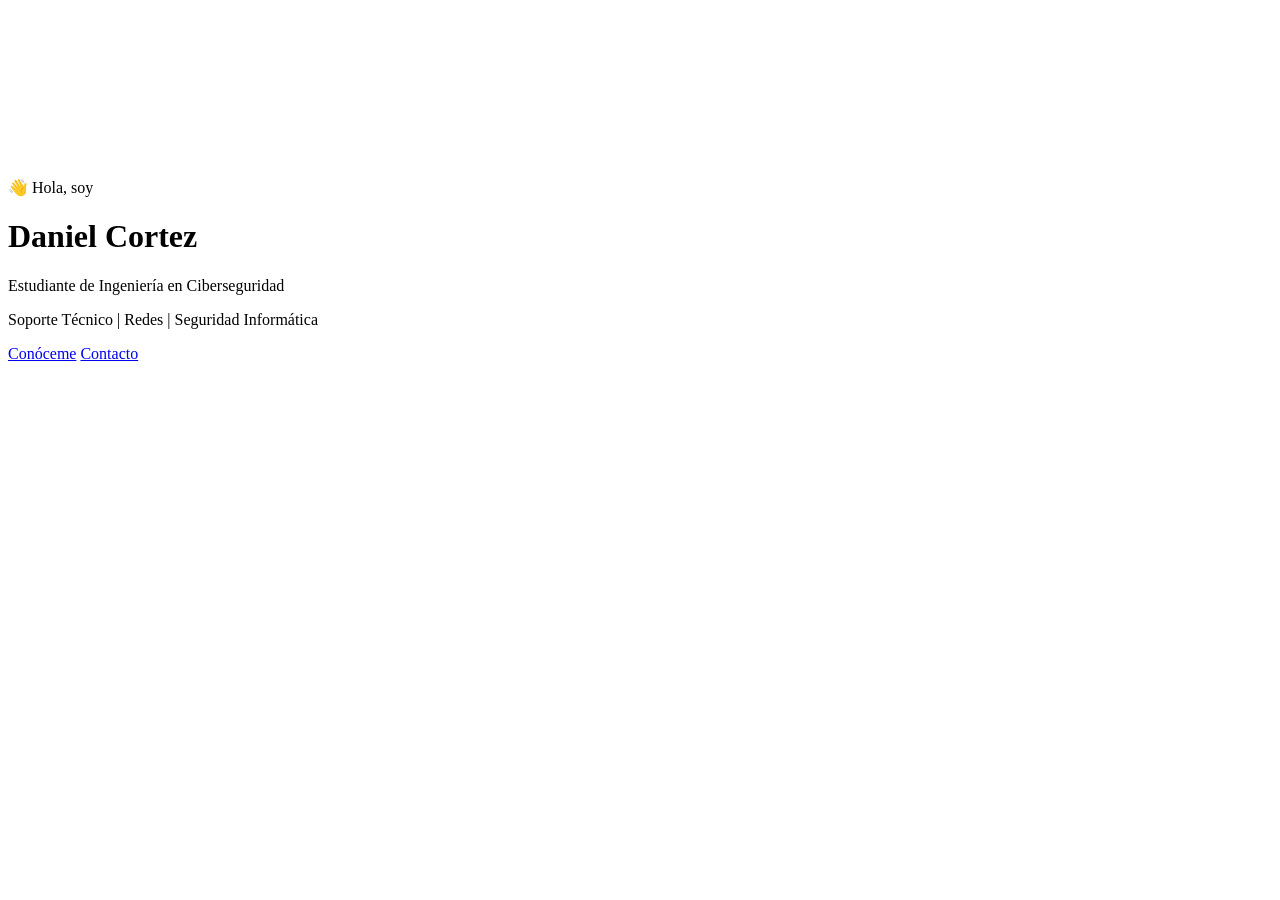
==== index.html @ ae7f753a "9 9" ====
<!DOCTYPE html>
<html lang="es">
<head>
    <meta charset="UTF-8" />
    <meta name="viewport" content="width=device-width, initial-scale=1.0" />
    <title>Daniel Cortez | Inicio</title>
    <link rel="stylesheet" href="/WEB_PERSONAL/assets/css/style.css" />
    <link rel="stylesheet" href="/WEB_PERSONAL/assets/css/responsive.css" />
    <link rel="stylesheet" href="/WEB_PERSONAL/assets/css/animations.css" />
    <link rel="preconnect" href="https://fonts.googleapis.com" />
    <link rel="preconnect" href="https://fonts.gstatic.com" crossorigin />
    <link href="https://fonts.googleapis.com/css2?family=Inter:opsz,wght@14..32,400;14..32,600;14..32,700&family=Space+Grotesk:wght@300;400;600;700&display=swap" rel="stylesheet" />
</head>
<body>
    <!-- Canvas para partículas -->
    <canvas id="particles-canvas"></canvas>

    <div id="navbar"></div>

    <header id="main-header">
        <div class="container hero-container">
            <div class="hero-content">
                <p class="greeting animate-fade-in">👋 Hola, soy</p>
                <h1 class="typewriter">Daniel Cortez</h1>
                <p class="subtitle animate-fade-in-delay">Estudiante de Ingeniería en Ciberseguridad</p>
                <p class="description animate-fade-in-delay-2">Soporte Técnico | Redes | Seguridad Informática</p>
                <div class="hero-buttons">
                    <a href="/WEB_PERSONAL/pages/about.html" class="btn btn-primary btn-glow">Conóceme</a>
                    <a href="/WEB_PERSONAL/pages/contact.html" class="btn btn-secondary btn-glow">Contacto</a>
                </div>
            </div>
        </div>
    </header>

    <div id="footer"></div>

    <script src="/WEB_PERSONAL/assets/js/particles.js"></script>
    <script src="/WEB_PERSONAL/assets/js/script.js"></script>
</body>
</html>
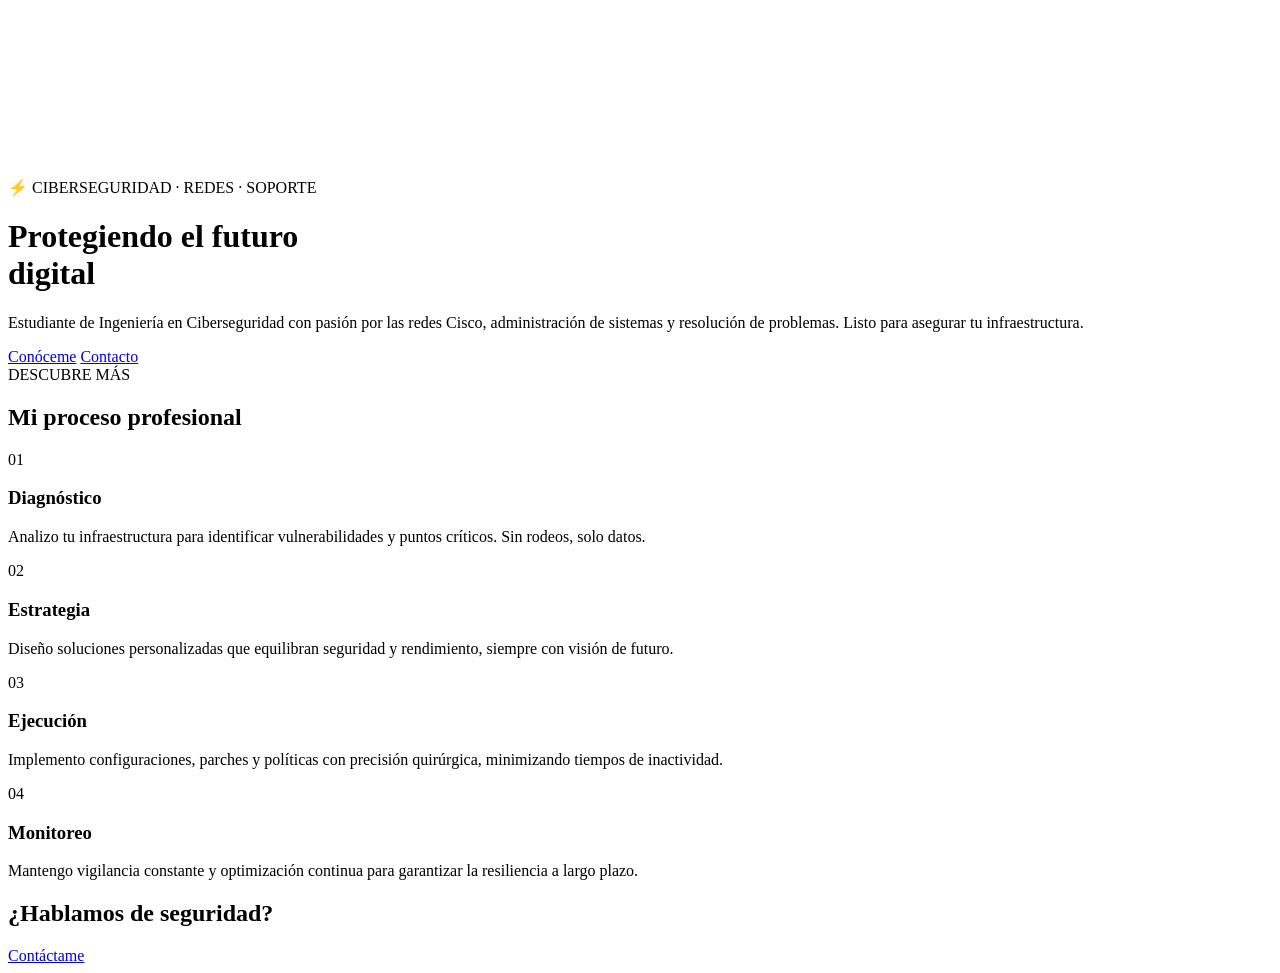
==== commit f8c7b73c: "Rediseño atractivo con colores neón y efectos vibrantes" ====
--- a/index.html
+++ b/index.html
@@ -3,16 +3,16 @@
 <head>
     <meta charset="UTF-8" />
     <meta name="viewport" content="width=device-width, initial-scale=1.0" />
-    <title>Daniel Cortez | Inicio</title>
+    <title>Daniel Cortez | CyberSec</title>
     <link rel="stylesheet" href="/WEB_PERSONAL/assets/css/style.css" />
     <link rel="stylesheet" href="/WEB_PERSONAL/assets/css/responsive.css" />
     <link rel="stylesheet" href="/WEB_PERSONAL/assets/css/animations.css" />
     <link rel="preconnect" href="https://fonts.googleapis.com" />
     <link rel="preconnect" href="https://fonts.gstatic.com" crossorigin />
-    <link href="https://fonts.googleapis.com/css2?family=Inter:opsz,wght@14..32,400;14..32,600;14..32,700&family=Space+Grotesk:wght@300;400;600;700&display=swap" rel="stylesheet" />
+    <link href="https://fonts.googleapis.com/css2?family=Inter:opsz,wght@14..32,400;14..32,600;14..32,700;14..32,800&family=Space+Grotesk:wght@300;400;500;600;700&display=swap" rel="stylesheet" />
 </head>
 <body>
-    <!-- Canvas para partículas -->
+    <!-- Partículas opcionales (comentar si no se quieren) -->
     <canvas id="particles-canvas"></canvas>
 
     <div id="navbar"></div>
@@ -20,20 +20,80 @@
     <header id="main-header">
         <div class="container hero-container">
             <div class="hero-content">
-                <p class="greeting animate-fade-in">👋 Hola, soy</p>
-                <h1 class="typewriter">Daniel Cortez</h1>
-                <p class="subtitle animate-fade-in-delay">Estudiante de Ingeniería en Ciberseguridad</p>
-                <p class="description animate-fade-in-delay-2">Soporte Técnico | Redes | Seguridad Informática</p>
+                <p class="hero-tagline">⚡ CIBERSEGURIDAD · REDES · SOPORTE</p>
+                <h1 class="hero-title">
+                    Protegiendo el futuro<br />
+                    <span class="highlight">digital</span>
+                </h1>
+                <p class="hero-description">
+                    Estudiante de Ingeniería en Ciberseguridad con pasión por las redes Cisco,
+                    administración de sistemas y resolución de problemas. Listo para asegurar
+                    tu infraestructura.
+                </p>
                 <div class="hero-buttons">
-                    <a href="/WEB_PERSONAL/pages/about.html" class="btn btn-primary btn-glow">Conóceme</a>
-                    <a href="/WEB_PERSONAL/pages/contact.html" class="btn btn-secondary btn-glow">Contacto</a>
+                    <a href="/WEB_PERSONAL/pages/about.html" class="btn btn-primary glow">Conóceme</a>
+                    <a href="/WEB_PERSONAL/pages/contact.html" class="btn btn-secondary">Contacto</a>
+                </div>
+                <div class="scroll-indicator">
+                    <span>DESCUBRE MÁS</span>
+                    <div class="scroll-arrow"></div>
                 </div>
             </div>
         </div>
     </header>
 
+    <!-- Sección de pasos con estilo neón -->
+    <section id="process" class="section-process">
+        <div class="container">
+            <h2 class="section-title">Mi <span>proceso</span> profesional</h2>
+            <div class="process-grid">
+                <div class="process-step neon-card">
+                    <span class="step-number">01</span>
+                    <h3 class="step-title">Diagnóstico</h3>
+                    <p class="step-description">
+                        Analizo tu infraestructura para identificar vulnerabilidades y puntos críticos.
+                        Sin rodeos, solo datos.
+                    </p>
+                </div>
+                <div class="process-step neon-card">
+                    <span class="step-number">02</span>
+                    <h3 class="step-title">Estrategia</h3>
+                    <p class="step-description">
+                        Diseño soluciones personalizadas que equilibran seguridad y rendimiento,
+                        siempre con visión de futuro.
+                    </p>
+                </div>
+                <div class="process-step neon-card">
+                    <span class="step-number">03</span>
+                    <h3 class="step-title">Ejecución</h3>
+                    <p class="step-description">
+                        Implemento configuraciones, parches y políticas con precisión quirúrgica,
+                        minimizando tiempos de inactividad.
+                    </p>
+                </div>
+                <div class="process-step neon-card">
+                    <span class="step-number">04</span>
+                    <h3 class="step-title">Monitoreo</h3>
+                    <p class="step-description">
+                        Mantengo vigilancia constante y optimización continua para garantizar
+                        la resiliencia a largo plazo.
+                    </p>
+                </div>
+            </div>
+        </div>
+    </section>
+
+    <!-- CTA final -->
+    <section class="section-cta">
+        <div class="container">
+            <h2>¿Hablamos de seguridad?</h2>
+            <a href="/WEB_PERSONAL/pages/contact.html" class="btn btn-primary glow">Contáctame</a>
+        </div>
+    </section>
+
     <div id="footer"></div>
 
+    <!-- Scripts -->
     <script src="/WEB_PERSONAL/assets/js/particles.js"></script>
     <script src="/WEB_PERSONAL/assets/js/script.js"></script>
 </body>
